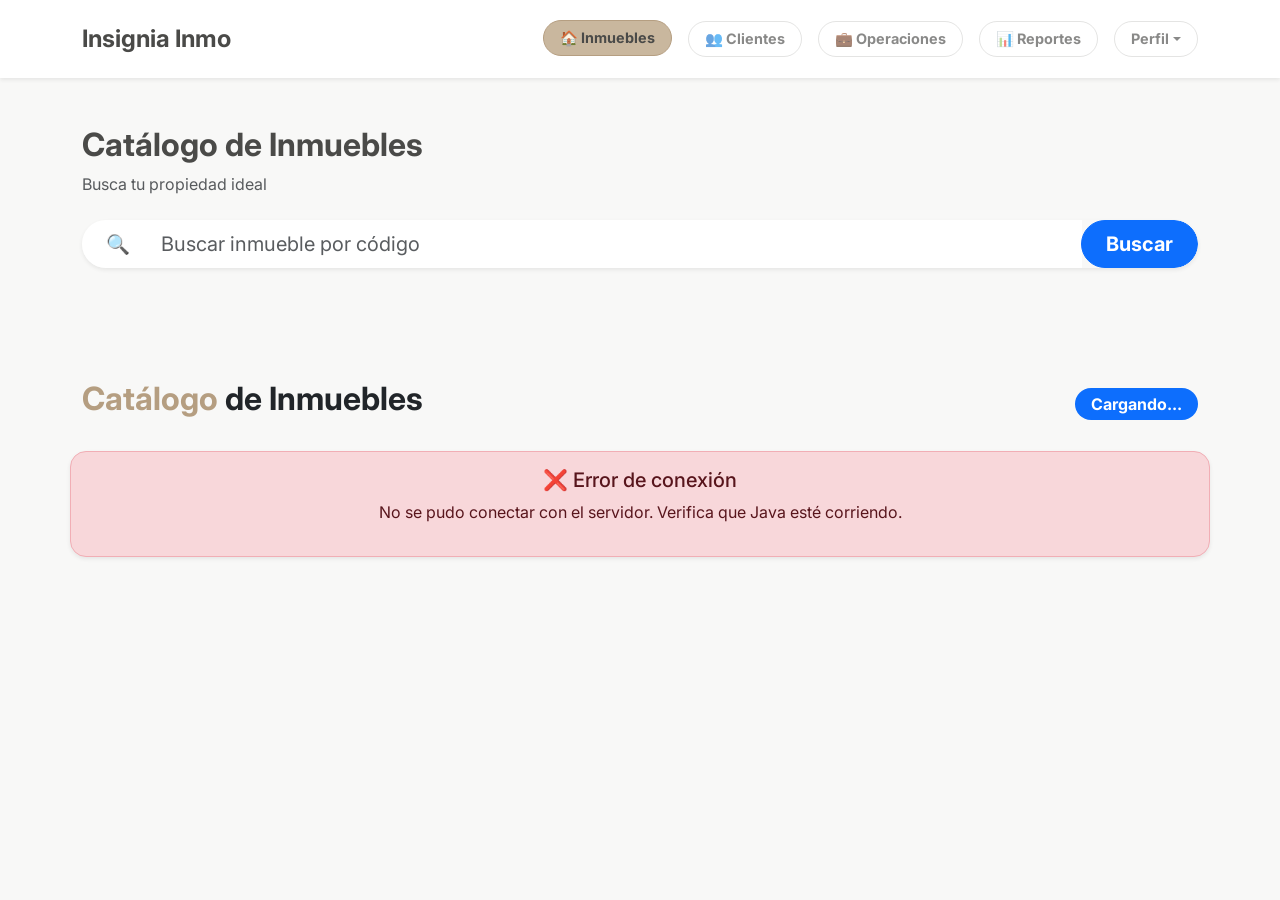
==== utilidades/src/main/resources/public/index.html @ 1dfcf182 "Se añaden funcionalidades importantes, a la espera de cambios pequeños. se solucionaron errores de a" ====
<!DOCTYPE html>
<html lang="es">

<head>
    <meta charset="UTF-8">
    <meta name="viewport" content="width=device-width, initial-scale=1.0">
    <title>Insignia Inmo - Plataforma Inmobiliaria</title>
    <meta name="description"
        content="Insignia Inmo - Plataforma de gestión inmobiliaria con búsqueda ultrarrápida">
    <link href="https://cdn.jsdelivr.net/npm/bootstrap@5.3.0/dist/css/bootstrap.min.css" rel="stylesheet">
    <link href="https://fonts.googleapis.com/css2?family=Inter:wght@400;500;600;700;800&display=swap" rel="stylesheet">
    <link rel="stylesheet" href="styles.css">
</head>

<body>

    <!-- NAVBAR -->
    <nav class="navbar navbar-expand-lg shadow-sm py-3 sticky-header" style="background-color: var(--color-fondo);">
        <div class="container">
            <a class="navbar-brand fw-bold fs-4" href="#" style="color: var(--color-secundario);">Insignia Inmo</a>
            <div class="ms-auto d-flex align-items-center gap-3">
                <button class="btn btn-nav active rounded-pill fw-bold px-3" onclick="mostrarSeccion('inmuebles')" id="btn-nav-inmuebles">
                    🏠 Inmuebles
                </button>
                <button class="btn btn-nav rounded-pill fw-bold px-3" onclick="mostrarSeccion('clientes')" id="btn-nav-clientes">
                    👥 Clientes
                </button>
                <button class="btn btn-nav rounded-pill fw-bold px-3" onclick="mostrarSeccion('operaciones')" id="btn-nav-operaciones">
                    💼 Operaciones
                </button>
                <button class="btn btn-nav rounded-pill fw-bold px-3" onclick="mostrarSeccion('reportes')" id="btn-nav-reportes">
                    📊 Reportes
                </button>
                <div class="dropdown">
                    <button class="btn btn-nav dropdown-toggle d-flex align-items-center rounded-pill fw-bold px-3" type="button" id="dropdownPerfil" data-bs-toggle="dropdown">
                        <span id="nombre-usuario-nav">Perfil</span>
                    </button>
                    <ul class="dropdown-menu dropdown-menu-end">
                        <li><a class="dropdown-item" href="#" onclick="mostrarMisVisitas()">📅 Mis Visitas</a></li>
                        <li><a class="dropdown-item" href="perfil.html">👤 Mi Perfil</a></li>
                        <li><hr class="dropdown-divider"></li>
                        <li><a class="dropdown-item text-danger" href="landing.html" onclick="localStorage.removeItem('usuario')">🚪 Cerrar sesión</a></li>
                    </ul>
                </div>
            </div>
        </div>
    </nav>

    <!-- HERO / BUSCADOR -->
    <div class="hero-search py-5" style="background-color: var(--color-fondo-claro);">
        <div class="container">
            <h1 class="fw-bold mb-2" style="font-size: 2rem; color: var(--color-secundario);">Catálogo de Inmuebles</h1>
            <p class="mb-4 text-muted">Busca tu propiedad ideal</p>

            <!-- Buscador de Inmuebles -->
            <div id="buscador-inmuebles" class="search-box">
                <div class="input-group input-group-lg shadow-sm rounded-pill overflow-hidden">
                    <span class="input-group-text bg-white border-0 ps-4">🔍</span>
                    <input type="text" class="form-control border-0" id="input-buscar-inmueble"
                        placeholder="Buscar inmueble por código"
                        onkeydown="if(event.key==='Enter') buscarInmueblePorCodigo()">
                    <button class="btn btn-primary fw-bold px-4 rounded-pill" onclick="buscarInmueblePorCodigo()">Buscar</button>
                </div>
            </div>

            <!-- Buscador de Clientes -->
            <div id="buscador-clientes" class="search-box" style="display:none;">
                <div class="input-group input-group-lg shadow-sm rounded-pill overflow-hidden">
                    <span class="input-group-text bg-white border-0 ps-4">🔍</span>
                    <input type="text" class="form-control border-0" id="input-buscar-cliente"
                        placeholder="Buscar cliente por identificación"
                        onkeydown="if(event.key==='Enter') buscarClientePorId()">
                    <button class="btn btn-primary fw-bold px-4 rounded-pill" onclick="buscarClientePorId()">
                        Buscar
                    </button>
                </div>
            </div>

            <!-- Buscador de Operaciones -->
            <div id="buscador-operaciones" class="search-box" style="display:none;">
                <div class="input-group input-group-lg shadow-sm rounded-pill overflow-hidden">
                    <span class="input-group-text bg-white border-0 ps-4">🔍</span>
                    <input type="text" class="form-control border-0" id="input-buscar-operacion"
                        placeholder="Buscar operación por tipo (Venta/Arriendo)..."
                        onkeydown="if(event.key==='Enter') buscarOperacionPorTipo()">
                    <button class="btn btn-primary fw-bold px-4 rounded-pill" onclick="buscarOperacionPorTipo()">
                        Buscar
                    </button>
                </div>
            </div>

            <!-- Buscador de Reportes -->
            <div id="buscador-reportes" class="search-box" style="display:none;">
            </div>

            <!-- Resultado de búsqueda -->
            <div id="resultado-busqueda" class="mt-3"></div>
        </div>
    </div>

    <!-- CONTENIDO PRINCIPAL -->
    <div class="container mt-5 mb-5">

        <!-- SECCIÓN INMUEBLES -->
        <div id="seccion-inmuebles">
<div class="d-flex justify-content-between align-items-center mb-4">
                        <h2 class="fw-bold text-dark"><span style="color: var(--color-primario);">Catálogo</span> de Inmuebles</h2>
                        <span class="badge bg-primary fs-6 px-3 py-2 rounded-pill" id="contador-inmuebles">Cargando...</span>
                    </div>

            <div id="contenedor-inmuebles" class="row g-4">
                <div class="col-12 text-center text-muted" id="mensaje-carga">
                    <div class="spinner-border text-primary mb-2" role="status"></div>
                    <p>Conectando con el servidor Java...</p>
                </div>
            </div>
        </div>

        <!-- SECCIÓN CLIENTES -->
        <div id="seccion-clientes" style="display:none;">
            <div class="d-flex justify-content-between align-items-center mb-4">
                        <h2 class="fw-bold text-dark"><span style="color: var(--color-primario);">Directorio</span> de Clientes</h2>
                        <div class="d-flex gap-2">
                            <span class="badge bg-primary fs-6 px-3 py-2 rounded-pill" id="contador-clientes">Cargando...</span>
                            <button class="btn btn-primary rounded-pill fw-bold px-4 shadow-sm" onclick="abrirModalCliente()">
                                ➕ Registrar Cliente
                            </button>
                        </div>
                    </div>

            <div id="contenedor-clientes" class="row g-4">
                <div class="col-12 text-center text-muted">
                    <div class="spinner-border text-primary mb-2" role="status"></div>
                    <p>Cargando clientes...</p>
                </div>
            </div>
        </div>

        <!-- SECCIÓN OPERACIONES -->
        <div id="seccion-operaciones" style="display:none;">
            <div class="d-flex justify-content-between align-items-center mb-4">
                        <h2 class="fw-bold text-dark"><span style="color: var(--color-primario);">Gestión</span> de Operaciones</h2>
                        <div class="d-flex gap-2">
                            <span class="badge bg-primary fs-6 px-3 py-2 rounded-pill" id="contador-operaciones">Cargando...</span>
                            <button class="btn btn-primary rounded-pill fw-bold px-4 shadow-sm" onclick="abrirModalOperacion()">
                                ➕ Nueva Operación
                            </button>
                        </div>
                    </div>

            <div id="contenedor-operaciones" class="row g-4">
                <div class="col-12 text-center text-muted">
                    <div class="spinner-border text-primary mb-2" role="status"></div>
                    <p>Cargando operaciones...</p>
                </div>
            </div>
        </div>

        <!-- SECCIÓN REPORTES -->
        <div id="seccion-reportes" style="display:none;">
            <div class="d-flex justify-content-between align-items-center mb-4">
                        <h2 class="fw-bold text-dark"><span style="color: var(--color-primario);">Reportes</span> y Análisis</h2>
                        <div class="d-flex gap-2">
                            <button class="btn btn-secondary rounded-pill fw-bold px-3 shadow-sm" onclick="exportarReporte()">
                                📄 Exportar PDF
                            </button>
                            <button class="btn btn-primary rounded-pill fw-bold px-4 shadow-sm" onclick="cargarReportes()">
                                🔄 Actualizar Reportes
                            </button>
                        </div>
                    </div>

            <!-- Filtros de Reportes -->
            <div class="card card-proptech mb-4 p-3">
                <div class="row g-3 align-items-end">
                    <div class="col-md-3">
                        <label class="form-label fw-bold">Filtrar por tipo</label>
                        <select class="form-select rounded-pill" id="filtro-tipo" onchange="aplicarFiltros()">
                            <option value="">Todos los tipos</option>
                            <option value="Venta">Venta</option>
                            <option value="Arriendo">Arriendo</option>
                        </select>
                    </div>
                    <div class="col-md-3">
                        <label class="form-label fw-bold">Filtrar por zona</label>
                        <input type="text" class="form-control rounded-pill" id="filtro-zona" placeholder="Ej: Norte" onkeyup="aplicarFiltros()">
                    </div>
                    <div class="col-md-3">
                        <label class="form-label fw-bold">Filtrar por rango de precio</label>
                        <input type="number" class="form-control rounded-pill" id="filtro-precio-min" placeholder="Mínimo" onkeyup="aplicarFiltros()">
                    </div>
                    <div class="col-md-3">
                        <button class="btn btn-secondary rounded-pill w-100" onclick="limpiarFiltros()">
                            ✖ Limpiar Filtros
                        </button>
                    </div>
                </div>
            </div>

            <!-- Tabs -->
            <ul class="nav nav-pills mb-4" id="report-tabs">
                <li class="nav-item"><button class="nav-link active"
                        onclick="mostrarReporte('rendimiento')">Rendimiento</button></li>
                <li class="nav-item"><button class="nav-link" onclick="mostrarReporte('asesores')">Asesores</button>
                </li>
                <li class="nav-item"><button class="nav-link" onclick="mostrarReporte('precios')">Precios por
                    Zona</button></li>
                <li class="nav-item"><button class="nav-link" onclick="mostrarReporte('clientes')">Clientes</button>
                </li>
                <li class="nav-item"><button class="nav-link" onclick="mostrarReporte('anomalias')">Anomalías</button>
                </li>
            </ul>

            <div id="contenedor-reportes">
                <div class="text-center text-muted">
                    <div class="spinner-border text-primary mb-2" role="status"></div>
                    <p>Cargando reportes...</p>
                </div>
            </div>
        </div>
    </div>

    <!-- MODAL: Registrar Cliente -->
    <div class="modal fade" id="modalCliente" tabindex="-1" aria-hidden="true">
        <div class="modal-dialog modal-dialog-centered">
            <div class="modal-content border-0 shadow-lg rounded-4">
                <div class="modal-header border-0 pb-0"
                    style="background: linear-gradient(135deg, var(--color-secundario), var(--color-primario)); border-radius: 1rem 1rem 0 0;">
                    <h5 class="modal-title text-white fw-bold">➕ Registrar Nuevo Cliente</h5>
                    <button type="button" class="btn-close btn-close-white" data-bs-dismiss="modal"></button>
                </div>
                <div class="modal-body p-4">
                    <div class="mb-3">
                        <label class="form-label fw-bold">Identificación (Cédula/NIT)</label>
                        <input type="text" class="form-control rounded-pill" id="nuevo-cliente-id"
                            placeholder="Ej: CC-1234">
                    </div>
                    <div class="mb-3">
                        <label class="form-label fw-bold">Nombre Completo</label>
                        <input type="text" class="form-control rounded-pill" id="nuevo-cliente-nombre"
                            placeholder="Ej: Juan Pérez">
                    </div>
                    <div class="mb-3">
                        <label class="form-label fw-bold">Teléfono</label>
                        <input type="text" class="form-control rounded-pill" id="nuevo-cliente-telefono"
                            placeholder="Ej: 310-555-1234">
                    </div>
                    <div class="mb-3">
                        <label class="form-label fw-bold">Email</label>
                        <input type="email" class="form-control rounded-pill" id="nuevo-cliente-email"
                            placeholder="Ej: juan@email.com">
                    </div>
                    <div class="mb-3">
                        <label class="form-label fw-bold">Presupuesto Máximo ($M)</label>
                        <input type="number" class="form-control rounded-pill" id="nuevo-cliente-presupuesto"
                            placeholder="Ej: 350">
                    </div>
                </div>
                <div class="modal-footer border-0 pt-0">
                    <button type="button" class="btn btn-secondary rounded-pill"
                        data-bs-dismiss="modal">Cancelar</button>
                    <button type="button" class="btn btn-primary rounded-pill fw-bold px-4"
                        onclick="registrarCliente()">
                        💾 Guardar Cliente
                    </button>
                </div>
            </div>
        </div>
    </div>

    <!-- MODAL: Ver Detalles Inmueble -->
    <div class="modal fade" id="modalDetalleInmueble" tabindex="-1" aria-hidden="true">
        <div class="modal-dialog modal-dialog-centered modal-lg">
            <div class="modal-content border-0 shadow-lg rounded-4">
                <div class="modal-header border-0"
                    style="background: linear-gradient(135deg, var(--color-secundario), var(--color-primario)); border-radius: 1rem 1rem 0 0;">
                    <h5 class="modal-title text-white fw-bold" id="detalle-inmueble-titulo">Detalle</h5>
                    <button type="button" class="btn-close btn-close-white" data-bs-dismiss="modal"></button>
                </div>
                <div class="modal-body p-4" id="detalle-inmueble-body">
                </div>
                <div class="modal-footer border-0 pt-0" id="detalle-inmueble-footer">
                    <button type="button" class="btn btn-secondary rounded-pill" data-bs-dismiss="modal">Cerrar</button>
                </div>
            </div>
        </div>
    </div>

    <!-- MODAL: Agendar Visita -->
    <div class="modal fade" id="modalAgendarVisita" tabindex="-1" aria-hidden="true">
        <div class="modal-dialog modal-dialog-centered">
            <div class="modal-content border-0 shadow-lg rounded-4">
                <div class="modal-header border-0 pb-0"
                    style="background: linear-gradient(135deg, var(--color-secundario), var(--color-primario)); border-radius: 1rem 1rem 0 0;">
                    <h5 class="modal-title text-white fw-bold">📅 Agendar Visita</h5>
                    <button type="button" class="btn-close btn-close-white" data-bs-dismiss="modal"></button>
                </div>
                <div class="modal-body p-4">
                    <div class="mb-3">
                        <label class="form-label fw-bold">Inmueble</label>
                        <input type="text" class="form-control rounded-pill" id="visita-inmueble-codigo" readonly>
                    </div>
                    <div class="mb-3">
                        <label class="form-label fw-bold">Fecha y Hora</label>
                        <input type="datetime-local" class="form-control rounded-pill" id="visita-fecha">
                    </div>
                    <div class="alert alert-info rounded-4 shadow-sm" id="visita-cliente-info">
                        <small>La visita se registrará a nombre del usuario autenticado.</small>
                    </div>
                </div>
                <div class="modal-footer border-0 pt-0">
                    <button type="button" class="btn btn-secondary rounded-pill" data-bs-dismiss="modal">Cancelar</button>
                    <button type="button" class="btn btn-primary rounded-pill fw-bold px-4" onclick="registrarVisita()">
                        ✅ Confirmar Visita
                    </button>
                </div>
            </div>
        </div>
    </div>

    <!-- MODAL: Registrar Operación -->
    <div class="modal fade" id="modalOperacion" tabindex="-1" aria-hidden="true">
        <div class="modal-dialog modal-dialog-centered">
            <div class="modal-content border-0 shadow-lg rounded-4">
                <div class="modal-header border-0"
                    style="background: linear-gradient(135deg, var(--color-primario), var(--color-secundario)); border-radius: 1rem 1rem 0 0;">
                    <h5 class="modal-title text-white fw-bold">➕ Registrar Nueva Operación</h5>
                    <button type="button" class="btn-close btn-close-white" data-bs-dismiss="modal"></button>
                </div>
                <div class="modal-body p-4">
                    <div class="mb-3">
                        <label class="form-label fw-bold">ID Operación</label>
                        <input type="text" class="form-control rounded-pill" id="nueva-op-id" placeholder="Ej: OP-001">
                    </div>
                    <div class="mb-3">
                        <label class="form-label fw-bold">Tipo</label>
                        <select class="form-select rounded-pill" id="nueva-op-tipo">
                            <option value="Venta">Venta</option>
                            <option value="Arriendo">Arriendo</option>
                            <option value="Renovación">Renovación</option>
                        </select>
                    </div>
                    <div class="mb-3">
                        <label class="form-label fw-bold">ID Cliente</label>
                        <input type="text" class="form-control rounded-pill" id="nueva-op-cliente"
                            placeholder="Ej: CC-1001">
                    </div>
                    <div class="mb-3">
                        <label class="form-label fw-bold">ID Inmueble</label>
                        <input type="text" class="form-control rounded-pill" id="nueva-op-inmueble"
                            placeholder="Ej: WEB-001">
                    </div>
                    <div class="mb-3">
                        <label class="form-label fw-bold">ID Asesor</label>
                        <input type="text" class="form-control rounded-pill" id="nueva-op-asesor"
                            placeholder="Ej: ASE-001">
                    </div>
                    <div class="mb-3">
                        <label class="form-label fw-bold">Monto ($)</label>
                        <input type="number" class="form-control rounded-pill" id="nueva-op-monto"
                            placeholder="Ej: 350">
                    </div>
                </div>
                <div class="modal-footer border-0 pt-0">
                    <button type="button" class="btn btn-secondary rounded-pill"
                        data-bs-dismiss="modal">Cancelar</button>
                    <button type="button" class="btn btn-primary rounded-pill fw-bold px-4"
                        onclick="registrarOperacion()">
                        💾 Guardar Operación
                    </button>
                </div>
            </div>
        </div>
    </div>

    <script src="https://cdn.jsdelivr.net/npm/bootstrap@5.3.0/dist/js/bootstrap.bundle.min.js"></script>
    <script src="app.js"></script>
</body>

</html>
---- utilidades/src/main/resources/public/styles.css ----
/* === Insignia Inmo — Design System === */

/* Variables de color */
:root {
    --color-primario: #B59E81;
    --color-primario-claro: #C9B79E;
    --color-primario-oscuro: #9D8468;
    --color-secundario: #4A4A48;
    --color-fondo: #FFFFFF;
    --color-fondo-claro: #F8F8F7;
}

/* Font */
* {
    font-family: 'Inter', -apple-system, BlinkMacSystemFont, sans-serif;
}

body {
    background-color: var(--color-fondo-claro);
    min-height: 100vh;
    color: var(--color-secundario);
}

/* Nav buttons */
.btn-nav {
    color: rgba(74, 74, 72, 0.65);
    border: 1px solid rgba(74, 74, 72, 0.15);
    border-radius: 50rem;
    padding: 0.4rem 1.2rem;
    font-weight: 600;
    font-size: 0.9rem;
    transition: all 0.3s ease;
    background: transparent;
}

.btn-nav:hover,
.btn-nav.active {
    color: var(--color-secundario);
    background: var(--color-primario-claro);
    border-color: var(--color-primario);
    transform: translateY(-1px);
}

/* Sticky header */
.sticky-header {
    position: sticky;
    top: 0;
    z-index: 1000;
    background-color: var(--color-fondo);
    backdrop-filter: blur(10px);
}

/* Hero section */
.hero-section {
    min-height: 60vh;
    display: flex;
    align-items: center;
    text-align: center;
}

/* Feature icon */
.feature-icon {
    font-size: 3rem;
    color: var(--color-primario);
}

/* Testimonial card */
.testimonial-card {
    background: var(--color-fondo);
    border-radius: 1rem;
    padding: 1.5rem;
    border: 1px solid var(--color-primario);
}
.hero-search {
    position: relative;
}

.hero-search .input-group-text {
    font-size: 1.2rem;
}

.hero-search .form-control:focus {
    box-shadow: none;
    border-color: var(--color-primario);
}

/* Cards */
.card-proptech {
    border: 1px solid var(--color-primario);
    border-radius: 1.2rem;
    overflow: hidden;
    transition: transform 0.3s ease, box-shadow 0.3s ease;
    background: var(--color-fondo);
}

.card-proptech:hover {
    transform: translateY(-6px);
    box-shadow: 0 16px 40px rgba(181, 158, 129, 0.15);
}

.card-header-gradient {
    background: linear-gradient(135deg, var(--color-secundario), var(--color-primario));
    padding: 1.2rem 1.5rem;
}

.card-cliente {
    border: 1px solid var(--color-primario);
    border-radius: 1.2rem;
    overflow: hidden;
    transition: transform 0.3s ease, box-shadow 0.3s ease;
    background: var(--color-fondo);
}

.card-cliente:hover {
    transform: translateY(-6px);
    box-shadow: 0 16px 40px rgba(181, 158, 129, 0.15);
}

.card-header-cliente {
    background: linear-gradient(135deg, var(--color-secundario), var(--color-primario));
    padding: 1.2rem 1.5rem;
}

/* Price tag */
.price-tag {
    font-size: 1.6rem;
    font-weight: 800;
    color: var(--color-primario);
}

/* Budget tag */
.budget-tag {
    font-size: 1.4rem;
    font-weight: 800;
    color: var(--color-primario);
}

/* Extras pills */
.extra-pill {
    background: var(--color-fondo-claro);
    color: var(--color-secundario);
    padding: 0.3rem 0.7rem;
    border-radius: 50rem;
    font-size: 0.8rem;
    font-weight: 600;
}

/* Result highlight card */
.result-card {
    background: var(--color-fondo);
    border: 1px solid var(--color-primario);
    border-radius: 1rem;
    padding: 1.2rem 1.5rem;
    color: var(--color-secundario);
    animation: fadeSlideUp 0.4s ease;
}

/* Animations */
@keyframes fadeSlideUp {
    from { opacity: 0; transform: translateY(15px); }
    to   { opacity: 1; transform: translateY(0); }
}

.fade-in {
    animation: fadeSlideUp 0.5s ease;
}

/* Border warnings for anomalies */
.border-warning {
    border-left: 4px solid var(--color-primario);
}

/* Nav pills for reports */
.nav-pills .nav-link {
    color: var(--color-secundario);
    font-weight: 600;
    border-radius: 50rem;
    padding: 0.5rem 1.5rem;
}

.nav-pills .nav-link.active {
    background: linear-gradient(135deg, var(--color-primario), var(--color-secundario));
    color: var(--color-fondo);
}

/* Responsive tweaks */
@media (max-width: 768px) {
    .hero-search h1 { font-size: 1.5rem; }
    .price-tag { font-size: 1.3rem; }
}
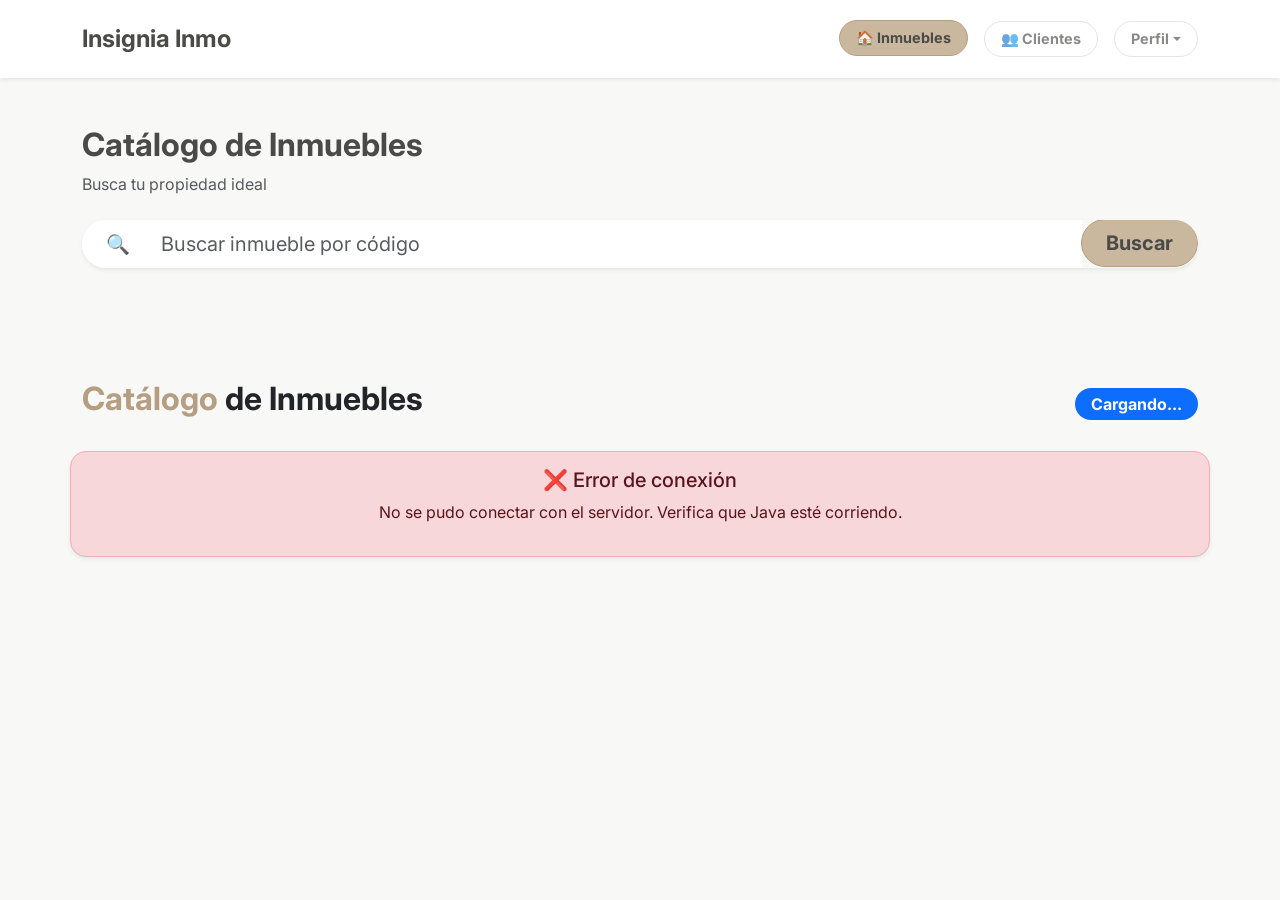
==== commit 63b5ab19: "Se añade boton de favoritos para los inmuebles favoritos de un cliente." ====
--- a/utilidades/src/main/resources/public/index.html
+++ b/utilidades/src/main/resources/public/index.html
@@ -59,7 +59,7 @@
                     <input type="text" class="form-control border-0" id="input-buscar-inmueble"
                         placeholder="Buscar inmueble por código"
                         onkeydown="if(event.key==='Enter') buscarInmueblePorCodigo()">
-                    <button class="btn btn-primary fw-bold px-4 rounded-pill" onclick="buscarInmueblePorCodigo()">Buscar</button>
+                    <button class="btn btn-nav active fw-bold px-4 rounded-pill" onclick="buscarInmueblePorCodigo()">Buscar</button>
                 </div>
             </div>
 
@@ -70,7 +70,7 @@
                     <input type="text" class="form-control border-0" id="input-buscar-cliente"
                         placeholder="Buscar cliente por identificación"
                         onkeydown="if(event.key==='Enter') buscarClientePorId()">
-                    <button class="btn btn-primary fw-bold px-4 rounded-pill" onclick="buscarClientePorId()">
+                    <button class="btn btn-nav active fw-bold px-4 rounded-pill" onclick="buscarClientePorId()">
                         Buscar
                     </button>
                 </div>
@@ -83,7 +83,7 @@
                     <input type="text" class="form-control border-0" id="input-buscar-operacion"
                         placeholder="Buscar operación por tipo (Venta/Arriendo)..."
                         onkeydown="if(event.key==='Enter') buscarOperacionPorTipo()">
-                    <button class="btn btn-primary fw-bold px-4 rounded-pill" onclick="buscarOperacionPorTipo()">
+                    <button class="btn btn-nav active fw-bold px-4 rounded-pill" onclick="buscarOperacionPorTipo()">
                         Buscar
                     </button>
                 </div>
@@ -122,7 +122,7 @@
                         <h2 class="fw-bold text-dark"><span style="color: var(--color-primario);">Directorio</span> de Clientes</h2>
                         <div class="d-flex gap-2">
                             <span class="badge bg-primary fs-6 px-3 py-2 rounded-pill" id="contador-clientes">Cargando...</span>
-                            <button class="btn btn-primary rounded-pill fw-bold px-4 shadow-sm" onclick="abrirModalCliente()">
+                            <button class="btn btn-nav active rounded-pill fw-bold px-4 shadow-sm" id="btn-registrar-cliente" onclick="abrirModalCliente()">
                                 ➕ Registrar Cliente
                             </button>
                         </div>
@@ -142,7 +142,7 @@
                         <h2 class="fw-bold text-dark"><span style="color: var(--color-primario);">Gestión</span> de Operaciones</h2>
                         <div class="d-flex gap-2">
                             <span class="badge bg-primary fs-6 px-3 py-2 rounded-pill" id="contador-operaciones">Cargando...</span>
-                            <button class="btn btn-primary rounded-pill fw-bold px-4 shadow-sm" onclick="abrirModalOperacion()">
+                            <button class="btn btn-nav active rounded-pill fw-bold px-4 shadow-sm" id="btn-nueva-operacion" onclick="abrirModalOperacion()">
                                 ➕ Nueva Operación
                             </button>
                         </div>
@@ -164,7 +164,7 @@
                             <button class="btn btn-secondary rounded-pill fw-bold px-3 shadow-sm" onclick="exportarReporte()">
                                 📄 Exportar PDF
                             </button>
-                            <button class="btn btn-primary rounded-pill fw-bold px-4 shadow-sm" onclick="cargarReportes()">
+                            <button class="btn btn-nav active rounded-pill fw-bold px-4 shadow-sm" onclick="cargarReportes()">
                                 🔄 Actualizar Reportes
                             </button>
                         </div>
@@ -259,7 +259,7 @@
                 <div class="modal-footer border-0 pt-0">
                     <button type="button" class="btn btn-secondary rounded-pill"
                         data-bs-dismiss="modal">Cancelar</button>
-                    <button type="button" class="btn btn-primary rounded-pill fw-bold px-4"
+                    <button type="button" class="btn btn-nav active rounded-pill fw-bold px-4"
                         onclick="registrarCliente()">
                         💾 Guardar Cliente
                     </button>
@@ -310,7 +310,7 @@
                 </div>
                 <div class="modal-footer border-0 pt-0">
                     <button type="button" class="btn btn-secondary rounded-pill" data-bs-dismiss="modal">Cancelar</button>
-                    <button type="button" class="btn btn-primary rounded-pill fw-bold px-4" onclick="registrarVisita()">
+                    <button type="button" class="btn btn-nav active rounded-pill fw-bold px-4" onclick="registrarVisita()">
                         ✅ Confirmar Visita
                     </button>
                 </div>
@@ -364,7 +364,7 @@
                 <div class="modal-footer border-0 pt-0">
                     <button type="button" class="btn btn-secondary rounded-pill"
                         data-bs-dismiss="modal">Cancelar</button>
-                    <button type="button" class="btn btn-primary rounded-pill fw-bold px-4"
+                    <button type="button" class="btn btn-nav active rounded-pill fw-bold px-4"
                         onclick="registrarOperacion()">
                         💾 Guardar Operación
                     </button>
--- a/utilidades/src/main/resources/public/styles.css
+++ b/utilidades/src/main/resources/public/styles.css
@@ -41,6 +41,60 @@
     transform: translateY(-1px);
 }
 
+/* Custom primary button (replaces Bootstrap btn-primary) */
+.btn-custom {
+    background: var(--color-primario);
+    color: var(--color-fondo);
+    border: 1px solid var(--color-primario-oscuro);
+    border-radius: 50rem;
+    padding: 0.5rem 1.5rem;
+    font-weight: 700;
+    transition: all 0.3s ease;
+    font-size: 1rem;
+}
+
+.btn-custom:hover {
+    background: var(--color-primario-oscuro);
+    color: var(--color-fondo);
+    transform: translateY(-2px);
+    box-shadow: 0 8px 20px rgba(181, 158, 129, 0.3);
+}
+
+.btn-custom-outline {
+    background: transparent;
+    color: var(--color-primario);
+    border: 2px solid var(--color-primario);
+    border-radius: 50rem;
+    padding: 0.4rem 1.2rem;
+    font-weight: 600;
+    transition: all 0.3s ease;
+}
+
+.btn-custom-outline:hover {
+    background: var(--color-primario-claro);
+    color: var(--color-secundario);
+    transform: translateY(-1px);
+}
+
+/* Favorite button */
+.btn-fav {
+    background: transparent;
+    border: none;
+    font-size: 1.5rem;
+    cursor: pointer;
+    transition: all 0.3s ease;
+    padding: 0.2rem 0.5rem;
+    line-height: 1;
+}
+
+.btn-fav:hover {
+    transform: scale(1.2);
+}
+
+.btn-fav.active {
+    color: #e74c3c;
+}
+
 /* Sticky header */
 .sticky-header {
     position: sticky;
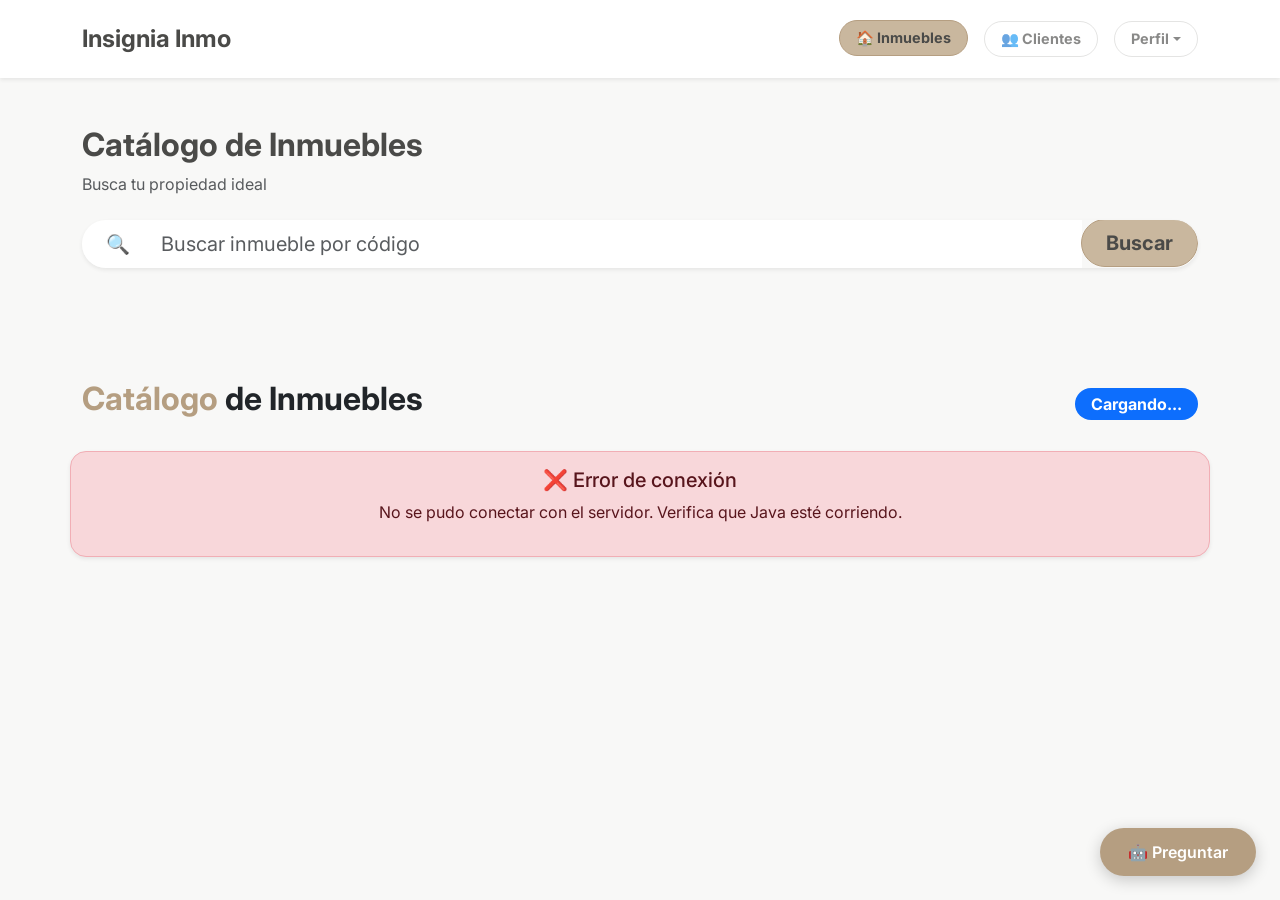
==== commit 0b6092c5: "Implementacion de IA y diagramas de clases" ====
--- a/utilidades/src/main/resources/public/index.html
+++ b/utilidades/src/main/resources/public/index.html
@@ -10,6 +10,7 @@
     <link href="https://cdn.jsdelivr.net/npm/bootstrap@5.3.0/dist/css/bootstrap.min.css" rel="stylesheet">
     <link href="https://fonts.googleapis.com/css2?family=Inter:wght@400;500;600;700;800&display=swap" rel="stylesheet">
     <link rel="stylesheet" href="styles.css">
+    <link rel="stylesheet" href="chat-widget.css">
 </head>
 
 <body>
@@ -31,12 +32,17 @@
                 <button class="btn btn-nav rounded-pill fw-bold px-3" onclick="mostrarSeccion('reportes')" id="btn-nav-reportes">
                     📊 Reportes
                 </button>
+                <button class="btn btn-nav rounded-pill fw-bold px-3" onclick="mostrarSeccion('pendientes')" id="btn-nav-pendientes" style="display:none;">
+                    ⏳ Pendientes
+                </button>
                 <div class="dropdown">
                     <button class="btn btn-nav dropdown-toggle d-flex align-items-center rounded-pill fw-bold px-3" type="button" id="dropdownPerfil" data-bs-toggle="dropdown">
                         <span id="nombre-usuario-nav">Perfil</span>
                     </button>
                     <ul class="dropdown-menu dropdown-menu-end">
-                        <li><a class="dropdown-item" href="#" onclick="mostrarMisVisitas()">📅 Mis Visitas</a></li>
+                        <li><a class="dropdown-item" href="#" onclick="mostrarMisVisitas()" id="dropdown-mis-visitas">📅 Mis Visitas</a></li>
+                        <li><a class="dropdown-item" href="#" onclick="mostrarVisitasAsignadas()" id="dropdown-visitas-asignadas" style="display:none;">📋 Visitas Asignadas</a></li>
+                        <li><a class="dropdown-item" href="#" onclick="mostrarDashboard()" id="dropdown-dashboard" style="display:none;">📊 Mi Dashboard</a></li>
                         <li><a class="dropdown-item" href="perfil.html">👤 Mi Perfil</a></li>
                         <li><hr class="dropdown-divider"></li>
                         <li><a class="dropdown-item text-danger" href="landing.html" onclick="localStorage.removeItem('usuario')">🚪 Cerrar sesión</a></li>
@@ -105,7 +111,12 @@
         <div id="seccion-inmuebles">
 <div class="d-flex justify-content-between align-items-center mb-4">
                         <h2 class="fw-bold text-dark"><span style="color: var(--color-primario);">Catálogo</span> de Inmuebles</h2>
-                        <span class="badge bg-primary fs-6 px-3 py-2 rounded-pill" id="contador-inmuebles">Cargando...</span>
+                        <div class="d-flex gap-2">
+                            <span class="badge bg-primary fs-6 px-3 py-2 rounded-pill" id="contador-inmuebles">Cargando...</span>
+                            <button class="btn btn-nav active rounded-pill fw-bold px-4 shadow-sm" id="btn-agregar-inmueble" onclick="abrirModalNuevoInmueble()">
+                                ➕ Agregar Inmueble
+                            </button>
+                        </div>
                     </div>
 
             <div id="contenedor-inmuebles" class="row g-4">
@@ -218,6 +229,21 @@
                 </div>
             </div>
         </div>
+
+        <!-- SECCIÓN PENDIENTES (ADMIN) -->
+        <div id="seccion-pendientes" style="display:none;">
+            <div class="d-flex justify-content-between align-items-center mb-4">
+                <h2 class="fw-bold text-dark"><span style="color: var(--color-primario);">Aprobaciones</span> Pendientes</h2>
+                <button class="btn btn-nav active rounded-pill fw-bold px-4 shadow-sm" onclick="cargarPendientes()">
+                    🔄 Actualizar
+                </button>
+            </div>
+            <div id="contenedor-pendientes">
+                <div class="text-center text-muted">
+                    <p>Cargando cambios pendientes...</p>
+                </div>
+            </div>
+        </div>
     </div>
 
     <!-- MODAL: Registrar Cliente -->
@@ -304,6 +330,12 @@
                         <label class="form-label fw-bold">Fecha y Hora</label>
                         <input type="datetime-local" class="form-control rounded-pill" id="visita-fecha">
                     </div>
+                    <div class="mb-3">
+                        <label class="form-label fw-bold">Asesor</label>
+                        <select class="form-select rounded-pill" id="visita-asesor">
+                            <option value="">-- Seleccionar asesor --</option>
+                        </select>
+                    </div>
                     <div class="alert alert-info rounded-4 shadow-sm" id="visita-cliente-info">
                         <small>La visita se registrará a nombre del usuario autenticado.</small>
                     </div>
@@ -373,8 +405,220 @@
         </div>
     </div>
 
+    <!-- MODAL: Nuevo Inmueble (Asesor/Admin) -->
+    <div class="modal fade" id="modalNuevoInmueble" tabindex="-1" aria-hidden="true">
+        <div class="modal-dialog modal-dialog-centered modal-lg">
+            <div class="modal-content border-0 shadow-lg rounded-4">
+                <div class="modal-header border-0"
+                    style="background: linear-gradient(135deg, var(--color-secundario), var(--color-primario)); border-radius: 1rem 1rem 0 0;">
+                    <h5 class="modal-title text-white fw-bold">➕ Nuevo Inmueble</h5>
+                    <button type="button" class="btn-close btn-close-white" data-bs-dismiss="modal"></button>
+                </div>
+                <div class="modal-body p-4">
+                    <div class="row g-3">
+                        <div class="col-md-4">
+                            <label class="form-label fw-bold">Código</label>
+                            <input type="text" class="form-control rounded-pill" id="nuevo-inm-codigo" placeholder="Ej: A-003">
+                        </div>
+                        <div class="col-md-4">
+                            <label class="form-label fw-bold">Tipo</label>
+                            <input type="text" class="form-control rounded-pill" id="nuevo-inm-tipo" placeholder="Ej: Apartamento">
+                        </div>
+                        <div class="col-md-4">
+                            <label class="form-label fw-bold">Estado</label>
+                            <select class="form-select rounded-pill" id="nuevo-inm-estado">
+                                <option value="Disponible">Disponible</option>
+                                <option value="Vendido">Vendido</option>
+                                <option value="Arrendado">Arrendado</option>
+                                <option value="En negociación">En negociación</option>
+                            </select>
+                        </div>
+                        <div class="col-md-6">
+                            <label class="form-label fw-bold">Dirección</label>
+                            <input type="text" class="form-control rounded-pill" id="nuevo-inm-direccion" placeholder="Ej: Zona Norte">
+                        </div>
+                        <div class="col-md-6">
+                            <label class="form-label fw-bold">Precio ($M)</label>
+                            <input type="number" step="0.1" class="form-control rounded-pill" id="nuevo-inm-precio" placeholder="Ej: 250">
+                        </div>
+                        <div class="col-md-4">
+                            <label class="form-label fw-bold">Área (m²)</label>
+                            <input type="number" step="0.1" class="form-control rounded-pill" id="nuevo-inm-area" placeholder="Ej: 120">
+                        </div>
+                        <div class="col-md-4">
+                            <label class="form-label fw-bold">Habitaciones</label>
+                            <input type="number" class="form-control rounded-pill" id="nuevo-inm-habitaciones" placeholder="Ej: 3">
+                        </div>
+                        <div class="col-md-4">
+                            <label class="form-label fw-bold">Baños</label>
+                            <input type="number" class="form-control rounded-pill" id="nuevo-inm-banos" placeholder="Ej: 2">
+                        </div>
+                        <div class="col-12">
+                            <div class="form-check">
+                                <input class="form-check-input" type="checkbox" id="nuevo-inm-parqueadero">
+                                <label class="form-check-label fw-bold">Tiene parqueadero</label>
+                            </div>
+                        </div>
+                        <div class="col-12">
+                            <label class="form-label fw-bold">Descripción</label>
+                            <textarea class="form-control rounded-3" id="nuevo-inm-descripcion" rows="2" placeholder="Descripción de la propiedad..."></textarea>
+                        </div>
+                    </div>
+                </div>
+                <div class="modal-footer border-0 pt-0">
+                    <button type="button" class="btn btn-secondary rounded-pill" data-bs-dismiss="modal">Cancelar</button>
+                    <button type="button" class="btn btn-nav active rounded-pill fw-bold px-4" onclick="guardarNuevoInmueble()">
+                        💾 Guardar Inmueble
+                    </button>
+                </div>
+            </div>
+        </div>
+    </div>
+
+    <!-- MODAL: Editar Inmueble (Asesor/Admin) -->
+    <div class="modal fade" id="modalEditarInmueble" tabindex="-1" aria-hidden="true">
+        <div class="modal-dialog modal-dialog-centered modal-lg">
+            <div class="modal-content border-0 shadow-lg rounded-4">
+                <div class="modal-header border-0"
+                    style="background: linear-gradient(135deg, var(--color-secundario), var(--color-primario)); border-radius: 1rem 1rem 0 0;">
+                    <h5 class="modal-title text-white fw-bold">✏️ Editar Inmueble</h5>
+                    <button type="button" class="btn-close btn-close-white" data-bs-dismiss="modal"></button>
+                </div>
+                <div class="modal-body p-4">
+                    <input type="hidden" id="edit-inm-codigo-original">
+                    <div class="row g-3">
+                        <div class="col-md-4">
+                            <label class="form-label fw-bold">Código</label>
+                            <input type="text" class="form-control rounded-pill" id="edit-inm-codigo" readonly>
+                        </div>
+                        <div class="col-md-4">
+                            <label class="form-label fw-bold">Tipo</label>
+                            <input type="text" class="form-control rounded-pill" id="edit-inm-tipo">
+                        </div>
+                        <div class="col-md-4">
+                            <label class="form-label fw-bold">Estado</label>
+                            <select class="form-select rounded-pill" id="edit-inm-estado">
+                                <option value="Disponible">Disponible</option>
+                                <option value="Vendido">Vendido</option>
+                                <option value="Arrendado">Arrendado</option>
+                                <option value="En negociación">En negociación</option>
+                            </select>
+                        </div>
+                        <div class="col-md-6">
+                            <label class="form-label fw-bold">Dirección</label>
+                            <input type="text" class="form-control rounded-pill" id="edit-inm-direccion">
+                        </div>
+                        <div class="col-md-6">
+                            <label class="form-label fw-bold">Precio ($M)</label>
+                            <input type="number" step="0.1" class="form-control rounded-pill" id="edit-inm-precio">
+                        </div>
+                        <div class="col-md-4">
+                            <label class="form-label fw-bold">Área (m²)</label>
+                            <input type="number" step="0.1" class="form-control rounded-pill" id="edit-inm-area">
+                        </div>
+                        <div class="col-md-4">
+                            <label class="form-label fw-bold">Habitaciones</label>
+                            <input type="number" class="form-control rounded-pill" id="edit-inm-habitaciones">
+                        </div>
+                        <div class="col-md-4">
+                            <label class="form-label fw-bold">Baños</label>
+                            <input type="number" class="form-control rounded-pill" id="edit-inm-banos">
+                        </div>
+                        <div class="col-12">
+                            <div class="form-check">
+                                <input class="form-check-input" type="checkbox" id="edit-inm-parqueadero">
+                                <label class="form-check-label fw-bold">Tiene parqueadero</label>
+                            </div>
+                        </div>
+                        <div class="col-12">
+                            <label class="form-label fw-bold">Descripción</label>
+                            <textarea class="form-control rounded-3" id="edit-inm-descripcion" rows="2"></textarea>
+                        </div>
+                    </div>
+                </div>
+                <div class="modal-footer border-0 pt-0">
+                    <button type="button" class="btn btn-secondary rounded-pill" data-bs-dismiss="modal">Cancelar</button>
+                    <button type="button" class="btn btn-nav active rounded-pill fw-bold px-4" onclick="guardarInmuebleEditado()">
+                        💾 Guardar Cambios
+                    </button>
+                </div>
+            </div>
+        </div>
+    </div>
+
+    <!-- MODAL: Editar Cliente (Asesor/Admin) -->
+    <div class="modal fade" id="modalEditarCliente" tabindex="-1" aria-hidden="true">
+        <div class="modal-dialog modal-dialog-centered">
+            <div class="modal-content border-0 shadow-lg rounded-4">
+                <div class="modal-header border-0"
+                    style="background: linear-gradient(135deg, var(--color-primario), var(--color-secundario)); border-radius: 1rem 1rem 0 0;">
+                    <h5 class="modal-title text-white fw-bold">✏️ Editar Cliente</h5>
+                    <button type="button" class="btn-close btn-close-white" data-bs-dismiss="modal"></button>
+                </div>
+                <div class="modal-body p-4">
+                    <input type="hidden" id="edit-cli-id-original">
+                    <div class="mb-3">
+                        <label class="form-label fw-bold">Identificación</label>
+                        <input type="text" class="form-control rounded-pill" id="edit-cli-id" readonly>
+                    </div>
+                    <div class="mb-3">
+                        <label class="form-label fw-bold">Nombre Completo</label>
+                        <input type="text" class="form-control rounded-pill" id="edit-cli-nombre">
+                    </div>
+                    <div class="mb-3">
+                        <label class="form-label fw-bold">Teléfono</label>
+                        <input type="text" class="form-control rounded-pill" id="edit-cli-telefono">
+                    </div>
+                    <div class="mb-3">
+                        <label class="form-label fw-bold">Email</label>
+                        <input type="email" class="form-control rounded-pill" id="edit-cli-email">
+                    </div>
+                    <div class="mb-3">
+                        <label class="form-label fw-bold">Presupuesto Máximo ($M)</label>
+                        <input type="number" step="0.1" class="form-control rounded-pill" id="edit-cli-presupuesto">
+                    </div>
+                </div>
+                <div class="modal-footer border-0 pt-0">
+                    <button type="button" class="btn btn-secondary rounded-pill" data-bs-dismiss="modal">Cancelar</button>
+                    <button type="button" class="btn btn-nav active rounded-pill fw-bold px-4" onclick="guardarClienteEditado()">
+                        💾 Guardar Cambios
+                    </button>
+                </div>
+            </div>
+        </div>
+    </div>
+
     <script src="https://cdn.jsdelivr.net/npm/bootstrap@5.3.0/dist/js/bootstrap.bundle.min.js"></script>
-    <script src="app.js"></script>
+    <script src="app.js?v=2"></script>
+
+    <!-- Asesor IA Widget -->
+    <div id="chat-widget" class="chat-widget">
+        <button id="chat-toggle" class="chat-toggle-btn" title="Abrir Asesor IA">
+            🤖 Preguntar
+        </button>
+        <div id="chat-window" class="chat-window d-none">
+            <div class="chat-header">
+                <span>🤖 Asesor Virtual</span>
+                <button id="chat-close" class="chat-header-close">&times;</button>
+            </div>
+            <div id="chat-messages" class="chat-messages">
+                <div class="message bot">
+                    ¡Hola! Soy el asesor virtual de <strong>Insignia Inmo</strong>.
+                    Puedo ayudarte con informaci&oacute;n sobre propiedades, clientes,
+                    operaciones y m&aacute;s. &iquest;En qu&eacute; te ayudo?
+                </div>
+            </div>
+            <div id="chat-typing" class="chat-typing d-none">
+                <span class="typing-dots">Escribiendo</span>
+            </div>
+            <div class="chat-input-area">
+                <input type="text" id="chat-input" class="chat-input"
+                       placeholder="Escribe tu pregunta sobre inmuebles, clientes...">
+                <button id="chat-send" class="chat-send-btn">Enviar</button>
+            </div>
+        </div>
+    </div>
+    <script src="chat-widget.js"></script>
 </body>
 
 </html>
--- a/utilidades/src/main/resources/public/chat-widget.css
+++ b/utilidades/src/main/resources/public/chat-widget.css
@@ -0,0 +1,167 @@
+/* Chat Widget - Asesor IA */
+.chat-widget {
+    position: fixed;
+    bottom: 24px;
+    right: 24px;
+    z-index: 1050;
+    font-family: 'Inter', 'Segoe UI', sans-serif;
+}
+
+.chat-toggle-btn {
+    background: var(--color-primario, #B59E81);
+    color: white;
+    border: none;
+    padding: 12px 28px;
+    border-radius: 50px;
+    cursor: pointer;
+    font-size: 16px;
+    font-weight: 600;
+    box-shadow: 0 4px 16px rgba(0,0,0,0.2);
+    transition: all 0.25s ease;
+}
+
+.chat-toggle-btn:hover {
+    transform: scale(1.06);
+    box-shadow: 0 6px 24px rgba(0,0,0,0.25);
+}
+
+.chat-window {
+    width: 400px;
+    height: 540px;
+    border-radius: 16px;
+    box-shadow: 0 8px 32px rgba(0,0,0,0.18);
+    display: flex;
+    flex-direction: column;
+    overflow: hidden;
+    background: #ffffff;
+    animation: fadeSlideUp 0.3s ease;
+}
+
+.chat-header {
+    background: var(--color-primario, #B59E81);
+    color: white;
+    padding: 16px 20px;
+    display: flex;
+    justify-content: space-between;
+    align-items: center;
+    font-weight: 600;
+    font-size: 16px;
+}
+
+.chat-header-close {
+    background: none;
+    border: none;
+    color: white;
+    font-size: 28px;
+    cursor: pointer;
+    line-height: 1;
+    opacity: 0.8;
+    transition: opacity 0.2s;
+}
+
+.chat-header-close:hover { opacity: 1; }
+
+.chat-messages {
+    flex: 1;
+    padding: 16px;
+    overflow-y: auto;
+    background: #f7f7f8;
+    display: flex;
+    flex-direction: column;
+    gap: 10px;
+}
+
+.message {
+    padding: 10px 16px;
+    border-radius: 14px;
+    max-width: 88%;
+    word-wrap: break-word;
+    font-size: 14px;
+    line-height: 1.5;
+    animation: fadeSlideUp 0.25s ease;
+}
+
+.message.user {
+    background: var(--color-primario, #B59E81);
+    color: white;
+    align-self: flex-end;
+    border-bottom-right-radius: 4px;
+}
+
+.message.bot {
+    background: white;
+    color: #2d2d2d;
+    border: 1px solid #e8e8e8;
+    align-self: flex-start;
+    border-bottom-left-radius: 4px;
+}
+
+.chat-typing {
+    padding: 6px 20px 10px;
+    font-size: 13px;
+    color: #888;
+}
+
+.typing-dots::after {
+    content: '';
+    animation: typingDot 1.4s infinite;
+}
+
+@keyframes typingDot {
+    0% { content: '.'; }
+    33% { content: '..'; }
+    66% { content: '...'; }
+    100% { content: ''; }
+}
+
+.chat-input-area {
+    display: flex;
+    padding: 12px 16px;
+    background: white;
+    border-top: 1px solid #e8e8e8;
+    gap: 8px;
+}
+
+.chat-input {
+    flex: 1;
+    padding: 10px 16px;
+    border: 1px solid #d0d0d0;
+    border-radius: 50px;
+    font-size: 14px;
+    outline: none;
+    transition: border-color 0.2s;
+}
+
+.chat-input:focus {
+    border-color: var(--color-primario, #B59E81);
+}
+
+.chat-send-btn {
+    background: var(--color-primario, #B59E81);
+    color: white;
+    border: none;
+    padding: 10px 22px;
+    border-radius: 50px;
+    font-weight: 600;
+    font-size: 14px;
+    cursor: pointer;
+    transition: background 0.2s;
+    white-space: nowrap;
+}
+
+.chat-send-btn:hover {
+    filter: brightness(0.92);
+}
+
+@keyframes fadeSlideUp {
+    from {
+        opacity: 0;
+        transform: translateY(12px);
+    }
+    to {
+        opacity: 1;
+        transform: translateY(0);
+    }
+}
+
+.d-none { display: none !important; }
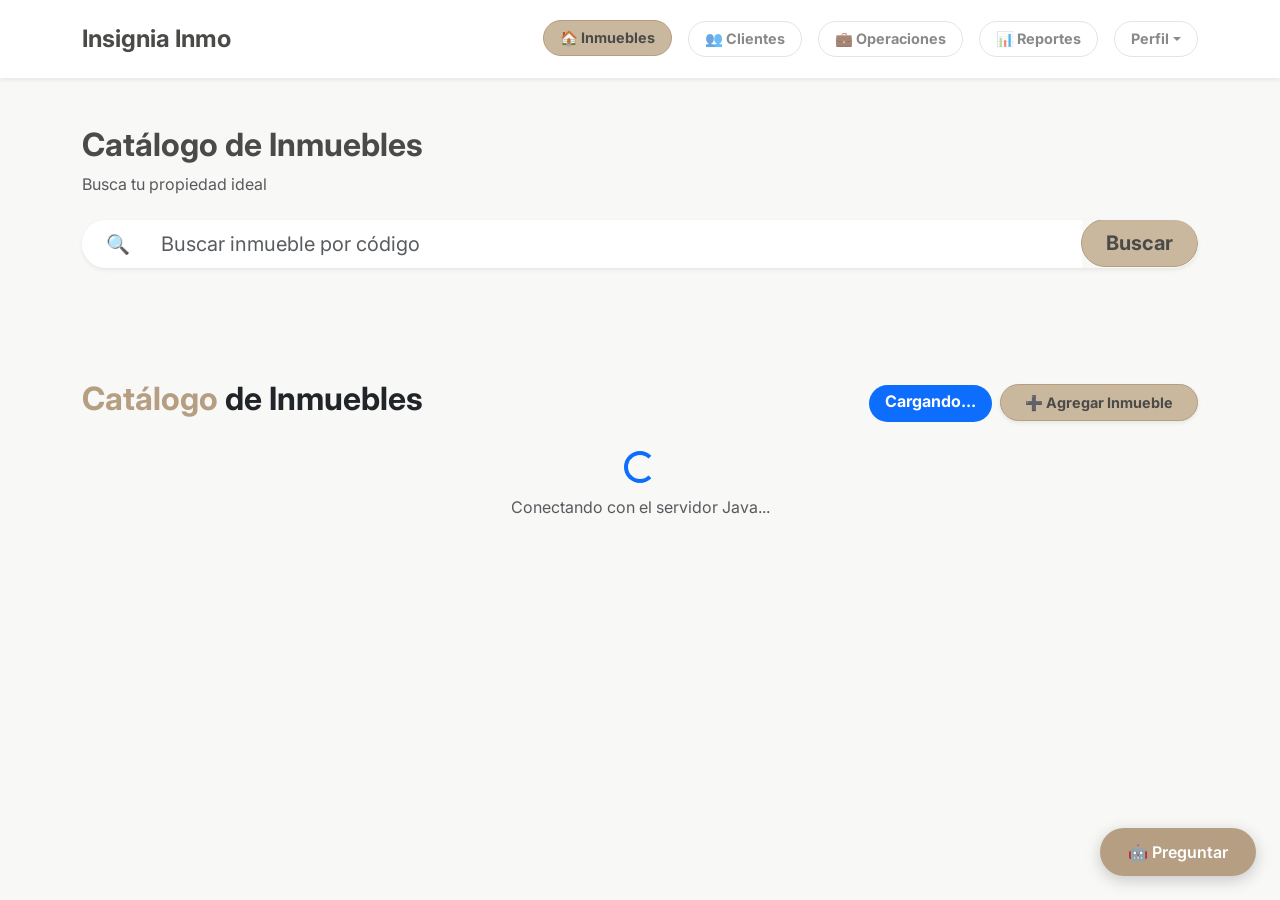
==== commit 10dad63c: "cambios" ====
--- a/utilidades/src/main/resources/public/index.html
+++ b/utilidades/src/main/resources/public/index.html
@@ -35,6 +35,9 @@
                 <button class="btn btn-nav rounded-pill fw-bold px-3" onclick="mostrarSeccion('pendientes')" id="btn-nav-pendientes" style="display:none;">
                     ⏳ Pendientes
                 </button>
+                <button class="btn btn-nav rounded-pill fw-bold px-3" onclick="mostrarSeccion('admin')" id="btn-nav-admin" style="display:none;">
+                    ⚙️ Admin
+                </button>
                 <div class="dropdown">
                     <button class="btn btn-nav dropdown-toggle d-flex align-items-center rounded-pill fw-bold px-3" type="button" id="dropdownPerfil" data-bs-toggle="dropdown">
                         <span id="nombre-usuario-nav">Perfil</span>
@@ -43,6 +46,7 @@
                         <li><a class="dropdown-item" href="#" onclick="mostrarMisVisitas()" id="dropdown-mis-visitas">📅 Mis Visitas</a></li>
                         <li><a class="dropdown-item" href="#" onclick="mostrarVisitasAsignadas()" id="dropdown-visitas-asignadas" style="display:none;">📋 Visitas Asignadas</a></li>
                         <li><a class="dropdown-item" href="#" onclick="mostrarDashboard()" id="dropdown-dashboard" style="display:none;">📊 Mi Dashboard</a></li>
+                        <li><a class="dropdown-item" href="#" onclick="mostrarSeccion('admin')" id="dropdown-admin-panel" style="display:none;">⚙️ Panel Admin</a></li>
                         <li><a class="dropdown-item" href="perfil.html">👤 Mi Perfil</a></li>
                         <li><hr class="dropdown-divider"></li>
                         <li><a class="dropdown-item text-danger" href="landing.html" onclick="localStorage.removeItem('usuario')">🚪 Cerrar sesión</a></li>
@@ -230,6 +234,21 @@
             </div>
         </div>
 
+        <!-- SECCIÓN ADMIN -->
+        <div id="seccion-admin" style="display:none;">
+            <div class="d-flex justify-content-between align-items-center mb-4">
+                <h2 class="fw-bold text-dark"><span style="color: var(--color-primario);">Panel</span> de Administración</h2>
+                <button class="btn btn-secondary rounded-pill fw-bold px-3 shadow-sm" onclick="mostrarAdminPanel()">
+                    🔄 Actualizar
+                </button>
+            </div>
+            <div id="contenedor-admin">
+                <div class="text-center text-muted">
+                    <p>Cargando panel de administración...</p>
+                </div>
+            </div>
+        </div>
+
         <!-- SECCIÓN PENDIENTES (ADMIN) -->
         <div id="seccion-pendientes" style="display:none;">
             <div class="d-flex justify-content-between align-items-center mb-4">
@@ -463,6 +482,12 @@
                             <label class="form-label fw-bold">Descripción</label>
                             <textarea class="form-control rounded-3" id="nuevo-inm-descripcion" rows="2" placeholder="Descripción de la propiedad..."></textarea>
                         </div>
+                        <div class="col-12">
+                            <label class="form-label fw-bold">Imágenes <small class="text-muted">(máx 10, 5MB c/u)</small></label>
+                            <input type="file" class="form-control rounded-pill" id="nuevo-inm-imagenes" multiple accept="image/*" onchange="previsualizarImagenesNuevo(this)">
+                            <div id="preview-nuevo-inm-imagenes" class="mt-2 d-flex gap-2 flex-wrap"></div>
+                            <small class="text-muted" id="contador-imagenes-nuevo">0/10</small>
+                        </div>
                     </div>
                 </div>
                 <div class="modal-footer border-0 pt-0">
@@ -534,6 +559,13 @@
                             <label class="form-label fw-bold">Descripción</label>
                             <textarea class="form-control rounded-3" id="edit-inm-descripcion" rows="2"></textarea>
                         </div>
+                        <div class="col-12">
+                            <label class="form-label fw-bold">Imágenes <small class="text-muted">(usa el detalle para gestionar imágenes)</small></label>
+                            <div id="edit-inm-imagenes-preview" class="d-flex gap-2 flex-wrap"></div>
+                            <button type="button" class="btn btn-sm btn-custom-outline rounded-pill mt-2" onclick="abrirGestionImagenesDesdeEdicion()">
+                                🖼️ Gestionar Imágenes
+                            </button>
+                        </div>
                     </div>
                 </div>
                 <div class="modal-footer border-0 pt-0">
@@ -588,8 +620,87 @@
         </div>
     </div>
 
+    <!-- MODAL: Nuevo Asesor (Admin) -->
+    <div class="modal fade" id="modalNuevoAsesor" tabindex="-1" aria-hidden="true">
+        <div class="modal-dialog modal-dialog-centered">
+            <div class="modal-content border-0 shadow-lg rounded-4">
+                <div class="modal-header border-0"
+                    style="background: linear-gradient(135deg, var(--color-secundario), var(--color-primario)); border-radius: 1rem 1rem 0 0;">
+                    <h5 class="modal-title text-white fw-bold">➕ Nuevo Asesor</h5>
+                    <button type="button" class="btn-close btn-close-white" data-bs-dismiss="modal"></button>
+                </div>
+                <div class="modal-body p-4">
+                    <div class="mb-3">
+                        <label class="form-label fw-bold">ID Asesor</label>
+                        <input type="text" class="form-control rounded-pill" id="nuevo-asesor-id" readonly>
+                    </div>
+                    <div class="mb-3">
+                        <label class="form-label fw-bold">Nombre</label>
+                        <input type="text" class="form-control rounded-pill" id="nuevo-asesor-nombre" placeholder="Nombre completo">
+                    </div>
+                    <div class="mb-3">
+                        <label class="form-label fw-bold">Especialidad</label>
+                        <input type="text" class="form-control rounded-pill" id="nuevo-asesor-especialidad" placeholder="Ej: Ventas Comerciales">
+                    </div>
+                    <div class="mb-3">
+                        <label class="form-label fw-bold">Email</label>
+                        <input type="email" class="form-control rounded-pill" id="nuevo-asesor-email" placeholder="asesor@email.com">
+                    </div>
+                    <div class="mb-3">
+                        <label class="form-label fw-bold">Teléfono</label>
+                        <input type="text" class="form-control rounded-pill" id="nuevo-asesor-telefono" placeholder="300-555-0000">
+                    </div>
+                </div>
+                <div class="modal-footer border-0 pt-0">
+                    <button type="button" class="btn btn-secondary rounded-pill" data-bs-dismiss="modal">Cancelar</button>
+                    <button type="button" class="btn btn-nav active rounded-pill fw-bold px-4" onclick="guardarNuevoAsesor()">
+                        💾 Guardar Asesor
+                    </button>
+                </div>
+            </div>
+        </div>
+    </div>
+
+    <!-- MODAL: Editar Asesor (Admin) -->
+    <div class="modal fade" id="modalEditarAsesor" tabindex="-1" aria-hidden="true">
+        <div class="modal-dialog modal-dialog-centered">
+            <div class="modal-content border-0 shadow-lg rounded-4">
+                <div class="modal-header border-0"
+                    style="background: linear-gradient(135deg, var(--color-secundario), var(--color-primario)); border-radius: 1rem 1rem 0 0;">
+                    <h5 class="modal-title text-white fw-bold">✏️ Editar Asesor</h5>
+                    <button type="button" class="btn-close btn-close-white" data-bs-dismiss="modal"></button>
+                </div>
+                <div class="modal-body p-4">
+                    <input type="hidden" id="edit-asesor-id">
+                    <div class="mb-3">
+                        <label class="form-label fw-bold">Nombre</label>
+                        <input type="text" class="form-control rounded-pill" id="edit-asesor-nombre">
+                    </div>
+                    <div class="mb-3">
+                        <label class="form-label fw-bold">Especialidad</label>
+                        <input type="text" class="form-control rounded-pill" id="edit-asesor-especialidad">
+                    </div>
+                    <div class="mb-3">
+                        <label class="form-label fw-bold">Email</label>
+                        <input type="email" class="form-control rounded-pill" id="edit-asesor-email">
+                    </div>
+                    <div class="mb-3">
+                        <label class="form-label fw-bold">Teléfono</label>
+                        <input type="text" class="form-control rounded-pill" id="edit-asesor-telefono">
+                    </div>
+                </div>
+                <div class="modal-footer border-0 pt-0">
+                    <button type="button" class="btn btn-secondary rounded-pill" data-bs-dismiss="modal">Cancelar</button>
+                    <button type="button" class="btn btn-nav active rounded-pill fw-bold px-4" onclick="guardarAsesorEditado()">
+                        💾 Guardar Cambios
+                    </button>
+                </div>
+            </div>
+        </div>
+    </div>
+
     <script src="https://cdn.jsdelivr.net/npm/bootstrap@5.3.0/dist/js/bootstrap.bundle.min.js"></script>
-    <script src="app.js?v=2"></script>
+    <script src="app.js?v=3"></script>
 
     <!-- Asesor IA Widget -->
     <div id="chat-widget" class="chat-widget">
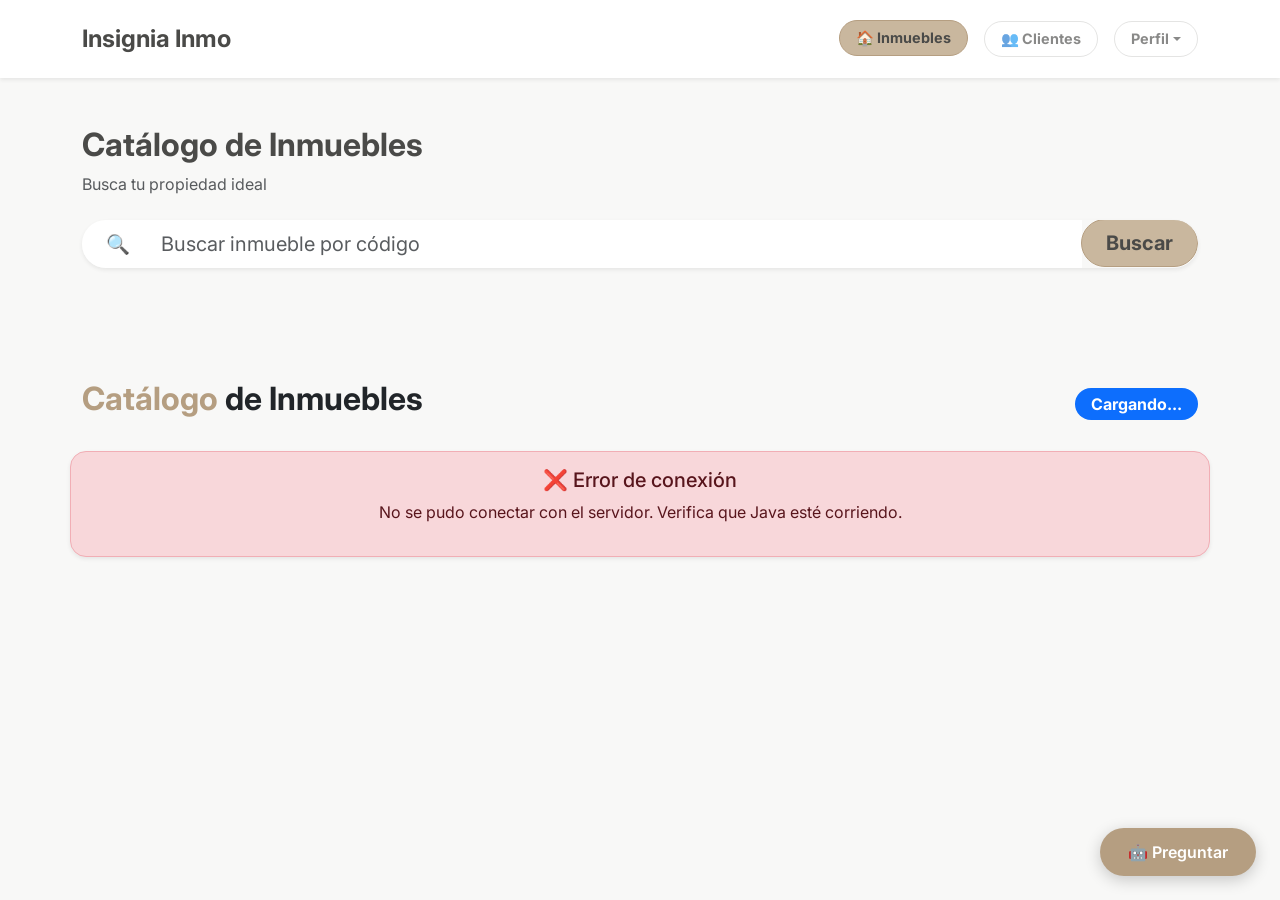
==== commit 0dedbe92: "cambios imagenes_apartamentos" ====
--- a/utilidades/src/main/resources/public/index.html
+++ b/utilidades/src/main/resources/public/index.html
@@ -700,7 +700,7 @@
     </div>
 
     <script src="https://cdn.jsdelivr.net/npm/bootstrap@5.3.0/dist/js/bootstrap.bundle.min.js"></script>
-    <script src="app.js?v=3"></script>
+    <script src="app.js?v=4"></script>
 
     <!-- Asesor IA Widget -->
     <div id="chat-widget" class="chat-widget">
